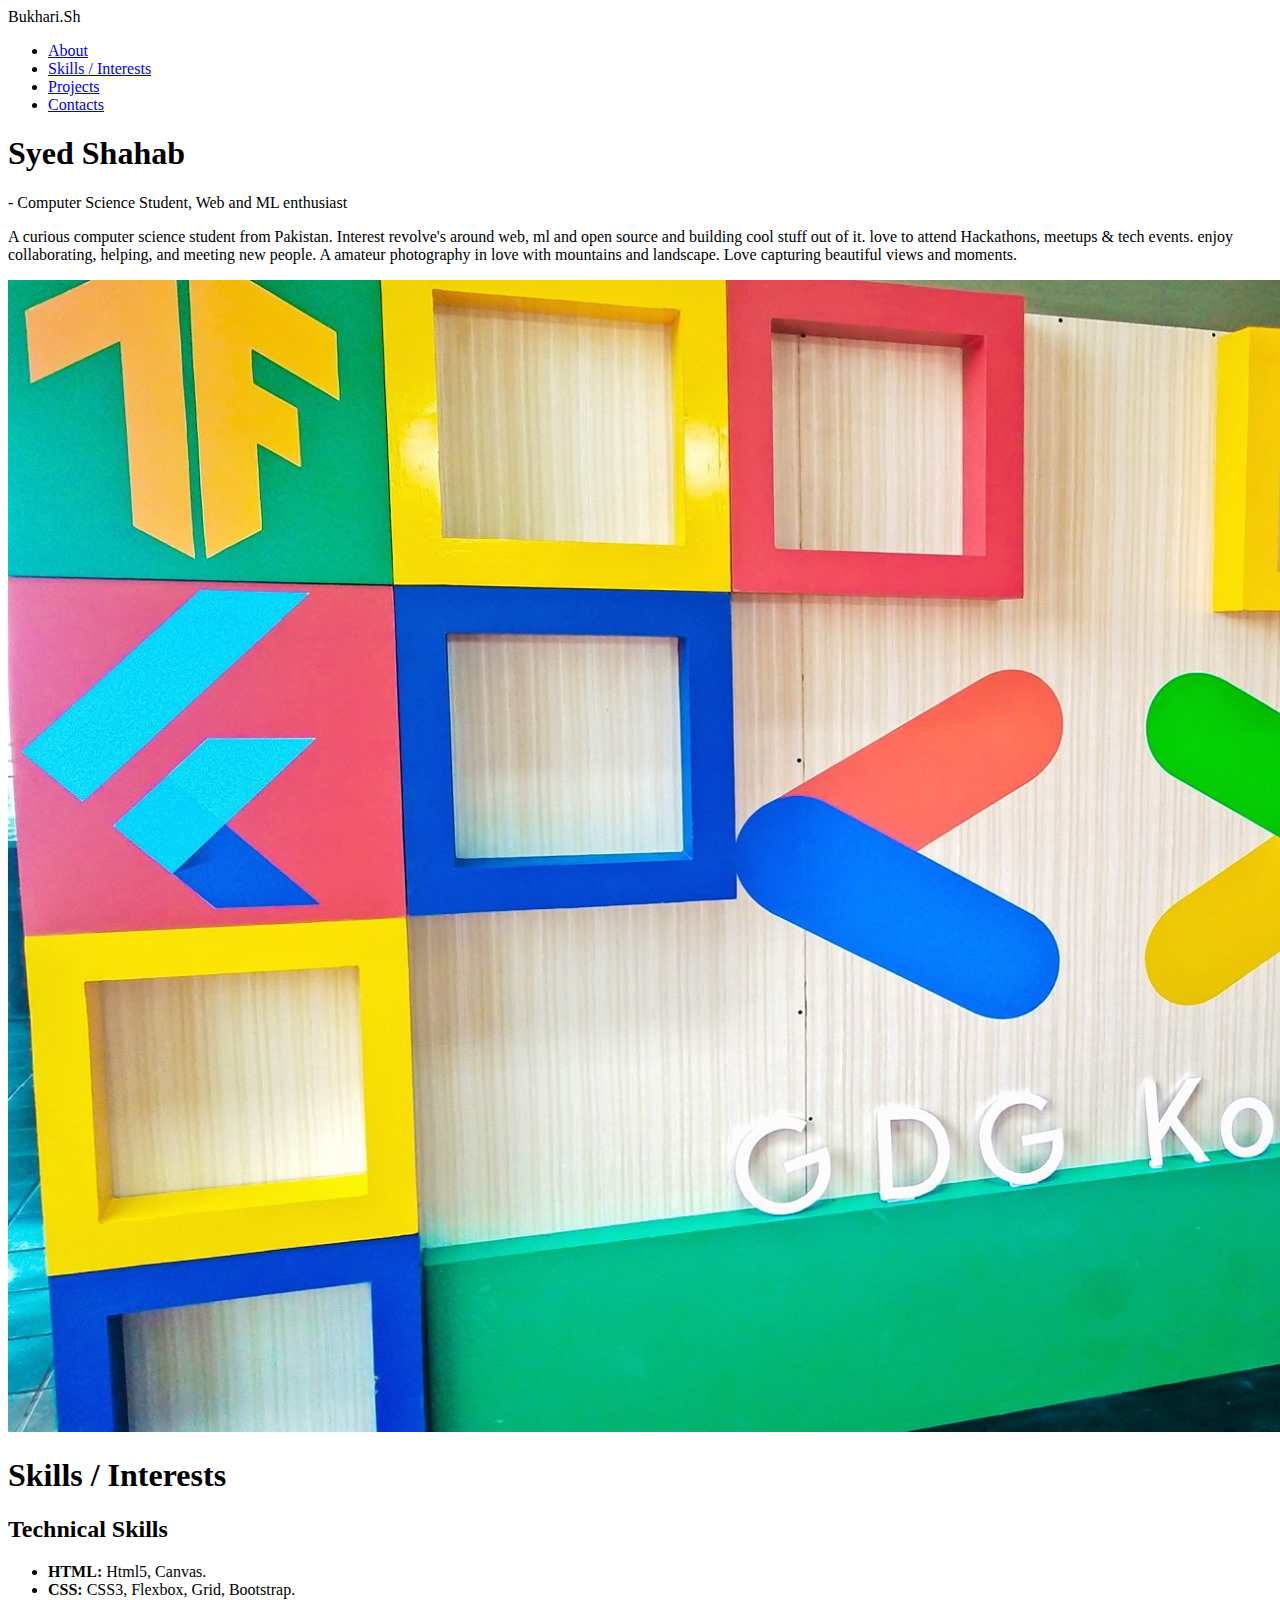
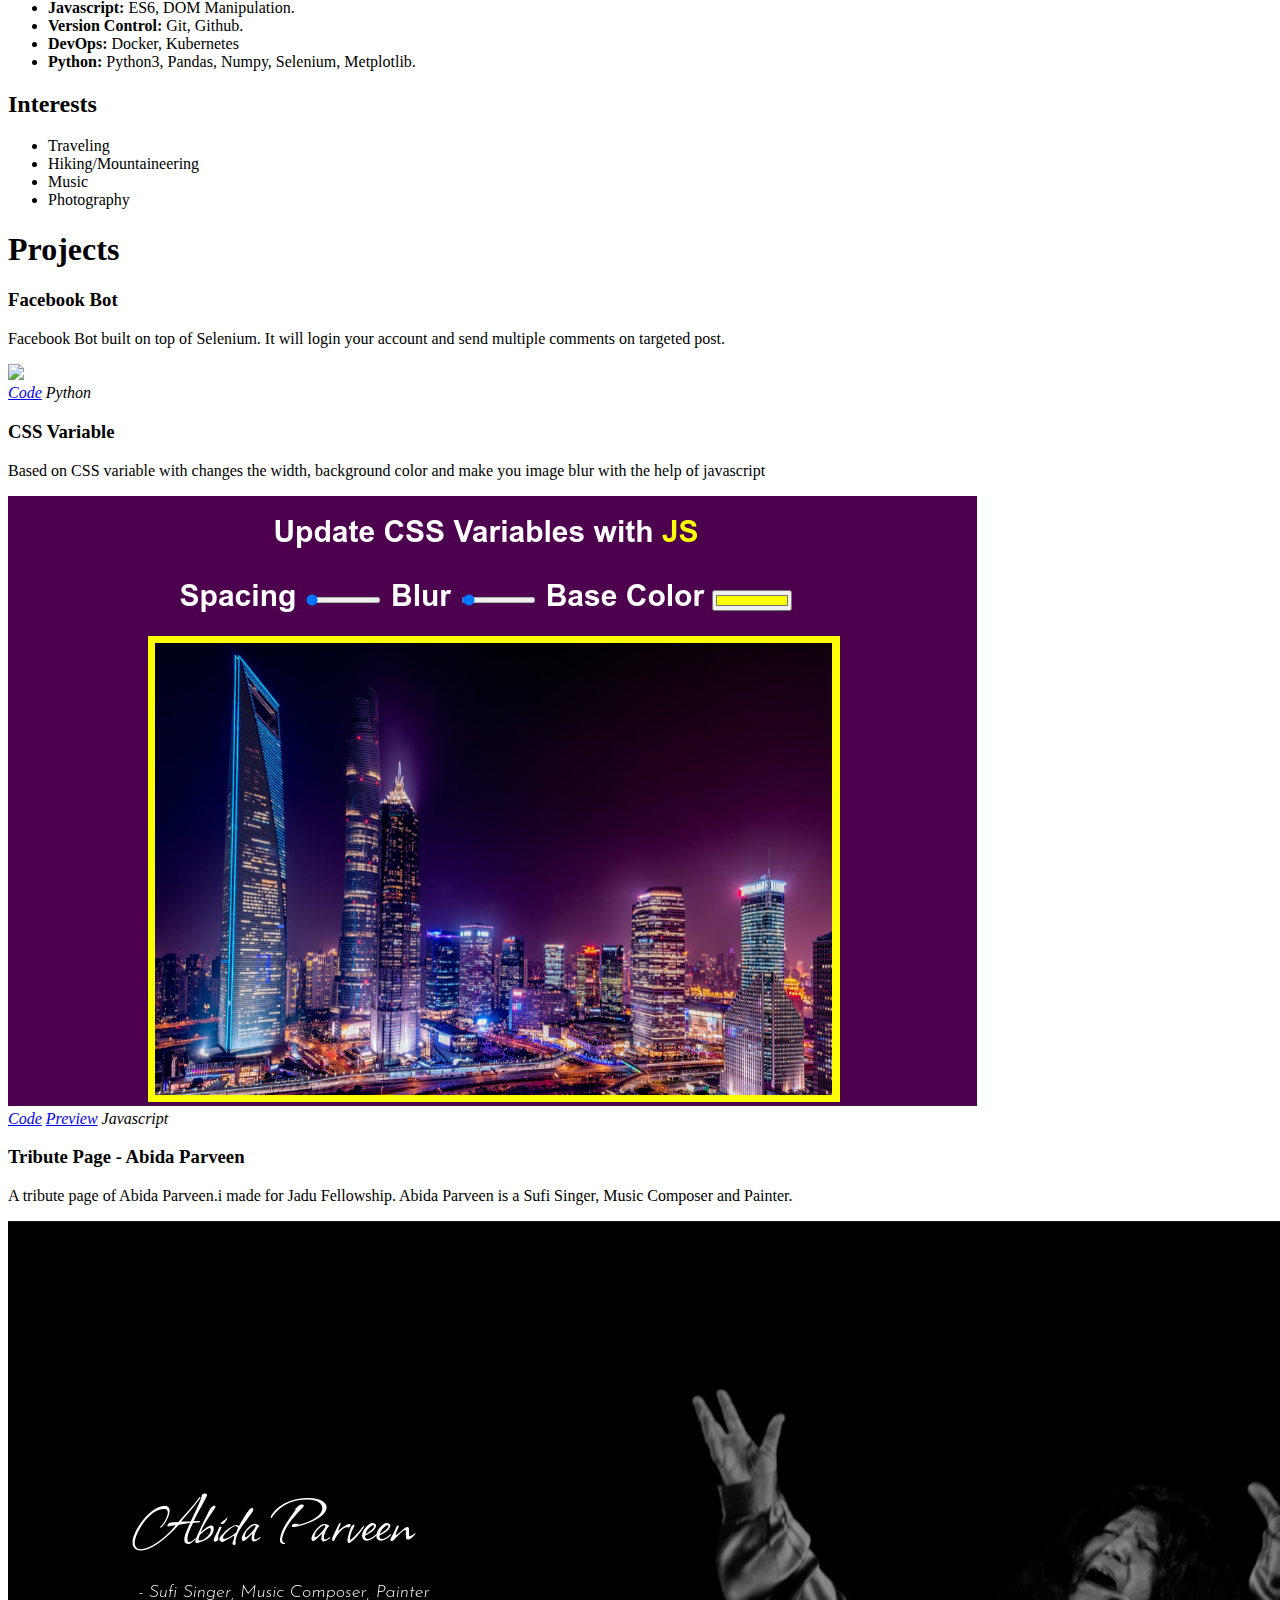
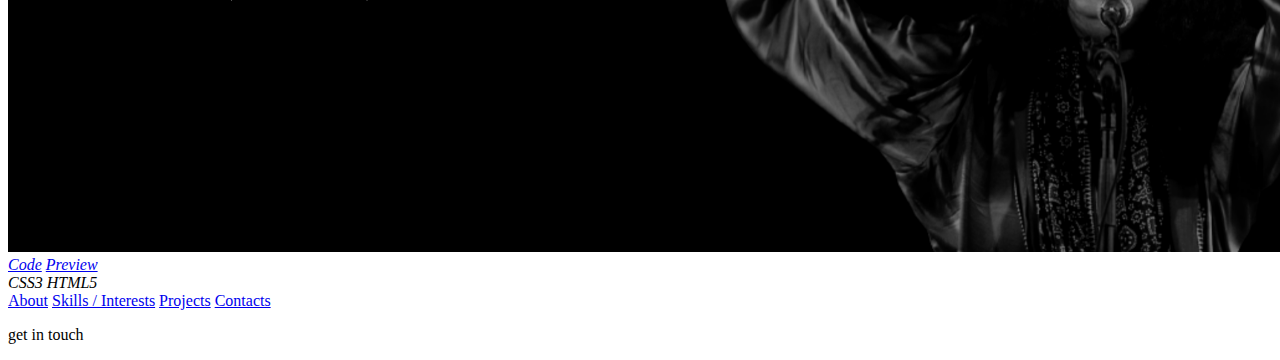
==== Projects/02 - Portfolio/index.html @ 8df920df "Portfolio page" ====
<!DOCTYPE html>
<html lang="en">
<head>
    <meta charset="UTF-8">
    <meta http-equiv="X-UA-Compatible" content="IE=edge">
    <meta name="viewport" content="width=device-width, initial-scale=1.0">
    <link rel="stylesheet" href="/css/style.css">
    <script src="https://kit.fontawesome.com/91a2397705.js" crossorigin="anonymous"></script>
    <title>Dev - Portfolio</title>
    <link rel = "icon" href = "css/images/icon.jpeg" 
        type = "image/x-icon">
</head>
<body> 
    <div class="nav">
        <div class="logo">Bukhari.Sh</div>
        <div class="navigation">
            <ul>
                <li><a href="#about">About</a></li>
                <li><a href="#skills-interest">Skills / Interests</a></li>
                <li><a href="#project">Projects</a></li>
                <li><a href="#contacts">Contacts</a></li>
            </ul>
        </div>
    </div>
    <div id="about" class="sec">
        <div class="bio">
            <h1 class="name">Syed  <span class="highlight">Shahab</span> </h1>
            <p class="title"> - Computer Science Student, Web and ML enthusiast</p>
            <p class="intro">
                A curious computer science student from Pakistan. Interest revolve's around web, ml and open source and building cool stuff out of it.
                love to attend Hackathons, meetups & tech events. enjoy collaborating, helping, and meeting new people. 
                A amateur photography in love with mountains and landscape. Love capturing
                beautiful views and moments.  
            </p>
        </div>
        <div class="my-pic">
            <img src="css/images/myPic.jpg" alt="Me at Google-IO" >
        </div>
    </div>

    <div id="skills-interest">
        <h1 class="heading"> Skills / Interests</h1>
            <div class="Skills">
                <h2>Technical Skills</h2>
                <ul>
                    <li><strong>HTML:</strong> Html5, Canvas.</li>
                    <li><strong>CSS:</strong> CSS3, Flexbox, Grid, Bootstrap.</li>
                    <li><strong>Javascript:</strong> ES6, DOM Manipulation.</li>
                    <li><strong>Version Control:</strong> Git, Github.</li>
                    <li><strong>DevOps:</strong> Docker, Kubernetes</li>
                    <li><strong>Python:</strong> Python3, Pandas, Numpy, Selenium, Metplotlib.</li>
                </ul>
            </div>
            <div class="Interests">
                <h2>Interests</h2>
                <ul>
                    <li>Traveling</li>
                    <li>Hiking/Mountaineering</li>
                    <li>Music</li>
                    <li>Photography</li>
                </ul>
            </div>
    </div>

    <div class="sec cards" id="project">
        <h1 class="heading"> Projects</h1>
        <div class="card fb">
            <h3 class="highlight">Facebook Bot</h3>
            <div class="detail">
                <p>Facebook Bot built on top of Selenium. It will login your account and send multiple comments on targeted post.</p>
            <img src="https://miro.medium.com/max/780/1*gF2Bwsma_aCnEcVtykj4NQ.png">
            </div>
            <div class="links-card">
                <a href="https://github.com/shahabbukhari/Python-Bootcamp-DSC-DSU/tree/main/week_3" target="_blank"><i class="fab fa-github"> Code</i></a>
                <i class="fab fa-python">  <span style="color: black;">Python</span></i>
            </div>
        </div>


        <div class="card css">
            <h3 class="highlight">CSS Variable</h3>
            <div class="detail">
                <p>Based on CSS variable with changes the width, background color and make you image blur with the help of javascript</p>
            <img src="css/images/project2.png">
            </div>
            <div class="links-card">
                <a href="https://github.com/shahabbukhari/Javascript30/blob/master/CSSVariables/JSControler.html" target="_blank"><i class="fab fa-github"> Code</i></a>
                <a href="https://shahabbukhari.github.io/Javascript30/CSSVariables/JSControler.html" target="_blank"><i class="fas fa-rocket"> Preview</i></a>
                <i class="fab fa-js-square"> <span style="color: black;">Javascript</span></i>
            </div>
        </div>


        <div class="card abida">
            <h3 class="highlight">Tribute Page - Abida Parveen</h3>
            <div class="detail">
                <p>A tribute page of Abida Parveen.i made for Jadu Fellowship. Abida Parveen is a Sufi Singer, Music Composer and Painter.</p>
            <img src="css/images/project3.png">
            </div>
            <div class="links-card">
                <a href="https://github.com/shahabbukhari/Jadu-Fellowship/tree/master/Projects/01%20-%20Tribute-Page" target="_blank"><i class="fab fa-github"> Code</i></a>
                <a href="https://shahabbukhari.github.io/Jadu-Fellowship/Projects/01%20-%20Tribute-Page/index.html" target="_blank"><i class="fas fa-rocket"> Preview</i></a>
                <div class="lang">
                    <i class="fab fa-css3-alt">  <span style="color: black;">CSS3</span></i>
                    <i class="fab fa-html5"> <span style="color: black;">HTML5</span></i>
                </div>
            </div>
        </div>
    </div>

    <div class="sec" id="contacts">
        <div class="links">
            <a href="#about">About</a>
            <a href="#skills-interest">Skills / Interests</a>
            <a href="#project">Projects</a>
            <a href="#contacts">Contacts</a>
        </div>
        <div class="profiles">
            <a href="https://github.com/shahabbukhari">
                <i class="fab fa-github"></i>
            </a>
            <a href="https://www.linkedin.com/in/syed-shahab-shah-bukhari-33169a183/"> 
                <i class="fab fa-linkedin"></i>
            </a> 
            <a href="https://dev.to/shahabbukhari"> 
                <i class="fab fa-dev"></i>
            </a>
        </div>
        <div class="text-contact">
            <p>
                get in touch
            </p>
        </div>
    </div>
</body>
</html>
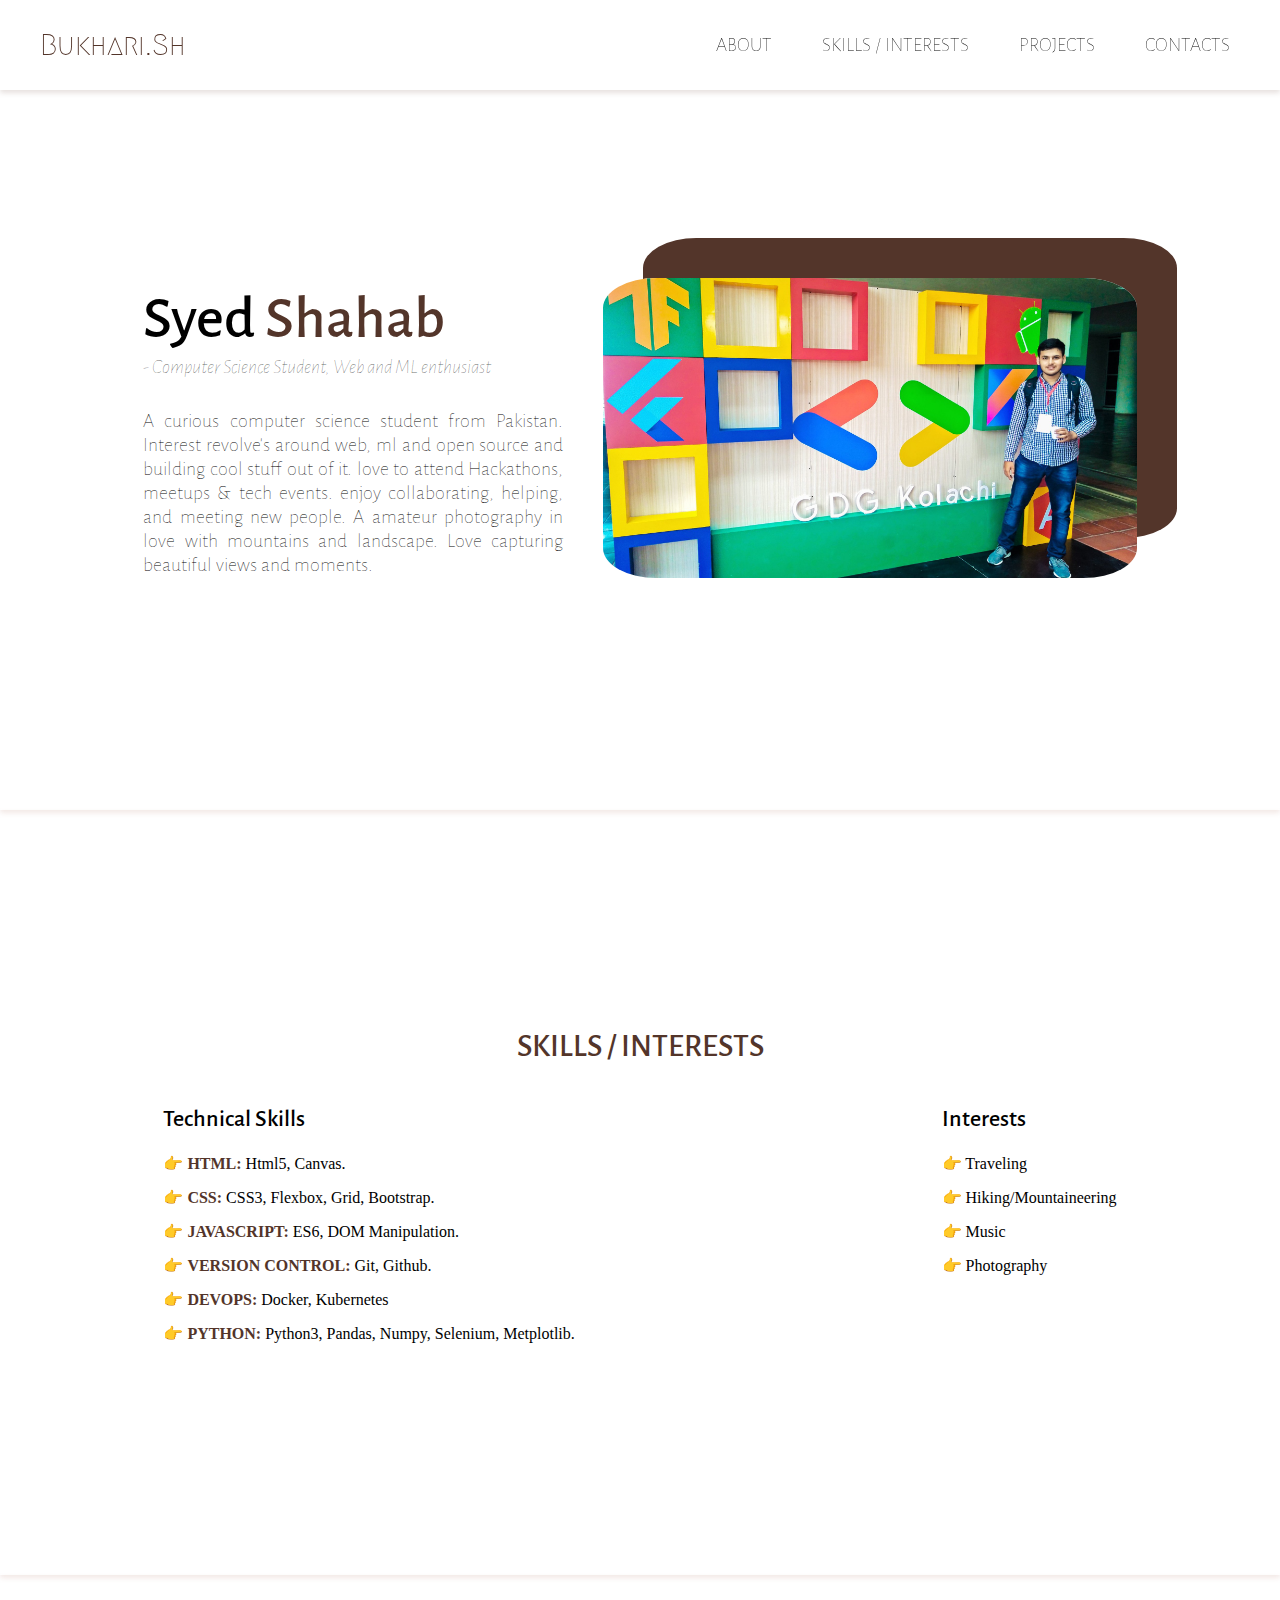
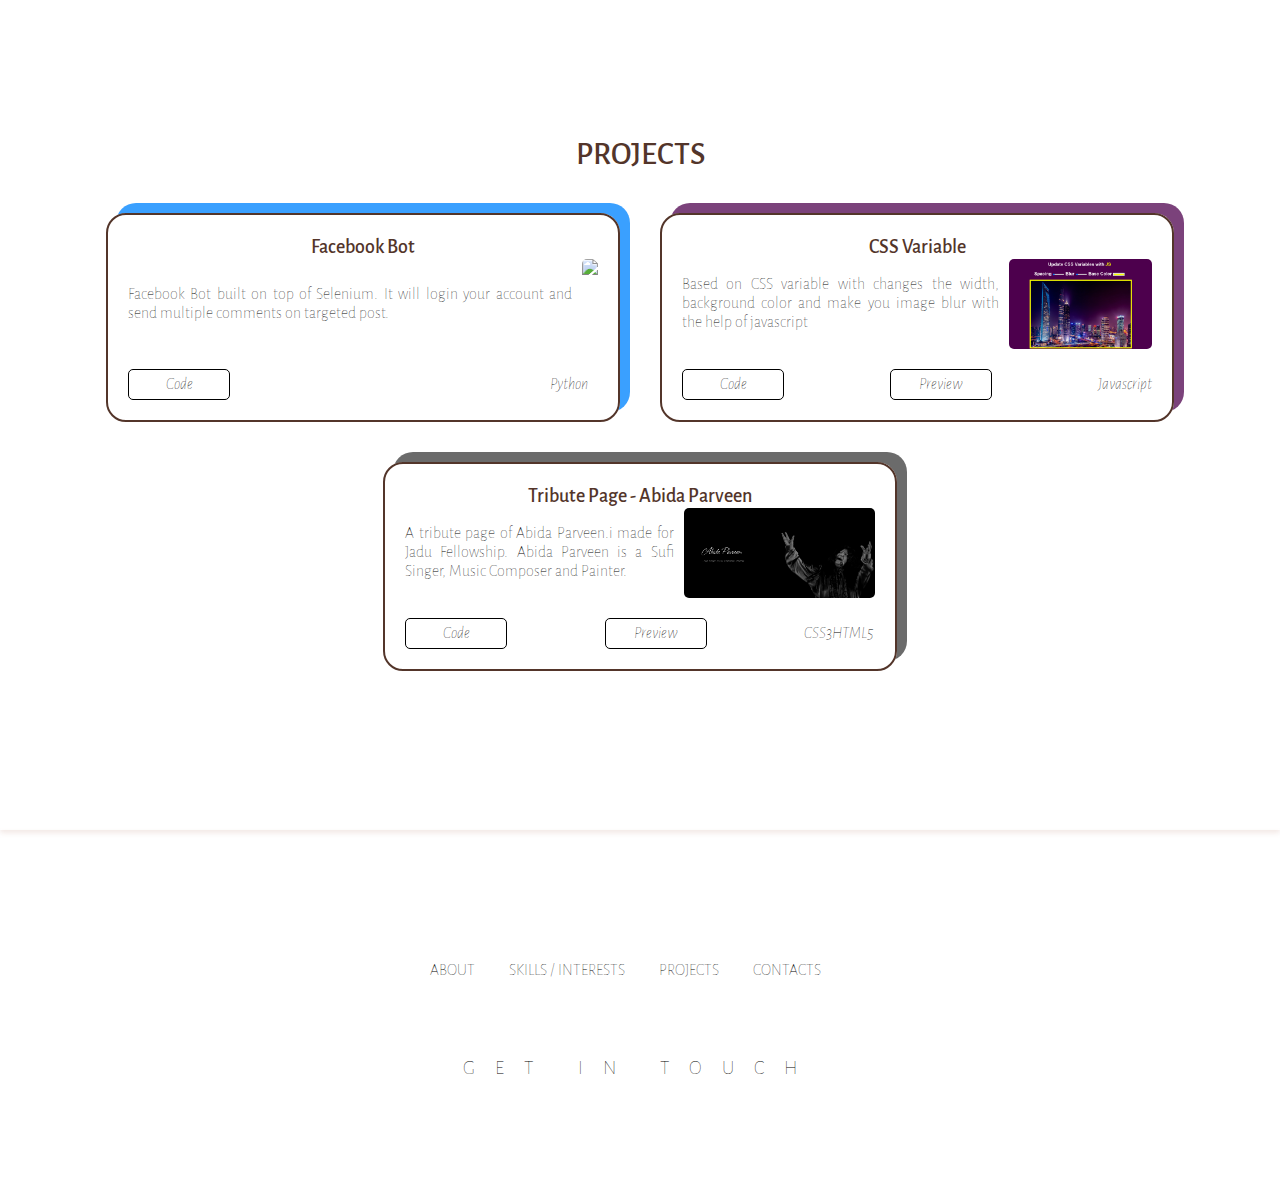
==== commit 9b3e4253: "Css Linked problem solved" ====
--- a/Projects/02 - Portfolio/index.html
+++ b/Projects/02 - Portfolio/index.html
@@ -4,7 +4,7 @@
     <meta charset="UTF-8">
     <meta http-equiv="X-UA-Compatible" content="IE=edge">
     <meta name="viewport" content="width=device-width, initial-scale=1.0">
-    <link rel="stylesheet" href="/css/style.css">
+    <link rel="stylesheet" href="css/style.css">
     <script src="https://kit.fontawesome.com/91a2397705.js" crossorigin="anonymous"></script>
     <title>Dev - Portfolio</title>
     <link rel = "icon" href = "css/images/icon.jpeg" 
--- a/Projects/02 - Portfolio/css/style.css
+++ b/Projects/02 - Portfolio/css/style.css
@@ -0,0 +1,240 @@
+@import url('https://fonts.googleapis.com/css2?family=Megrim&display=swap');
+@import url('https://fonts.googleapis.com/css2?family=Alegreya+Sans:ital,wght@1,300;1,500&display=swap');
+
+html {
+    scroll-behavior: smooth;
+}  
+* {
+    margin: 0;
+    padding: 0;
+    /* --primary-color: #6d5291; */
+    --primary-color: #53352a;
+    /* --backdround2: white; */
+
+}
+
+.nav {
+    height: 10vh;
+    justify-content: space-between;
+    align-items: center;
+    box-shadow: 0px 3px 5px #7854472d;
+    position: fixed;
+    width: 100%;
+    display: flex;
+    background-color: white;
+}
+.logo {
+    flex: 1 1;
+    margin-left: 40px;
+    font-size: 30px;
+    font-family: 'Megrim', cursive;
+    color: var(--primary-color);
+}
+.navigation > ul {
+    list-style: none;
+    display: flex;
+}
+.navigation > ul > li {
+    margin-right: 50px;
+    font-size: 20px;
+}
+li > a {
+    text-decoration: none;
+    color: var(--text-color);
+    text-transform: uppercase;
+}
+
+.navigation ul > li:hover {
+    color: var(--primary-color);
+}
+
+.sec {
+    display: flex;
+    justify-content: center;
+    align-items: center;
+    height: 90vh;
+    box-shadow: 0px 3px 5px #b985722d;
+    box-sizing: border-box;
+    flex-wrap: wrap;
+    /* gap: 20px 20px */
+}
+#about {
+    padding-top: 50px;
+}
+.bio {
+    margin-right: 40px;
+}
+.name {
+    font-size: 60px;
+}
+.my-pic > img {
+    height: 300px;
+    border-radius: 10%;
+    box-shadow: 40px -40px var(--primary-color);
+}
+.highlight {
+    color: var(--primary-color);
+}
+.title {
+    font-size: 20px;
+    font-style: italic;
+    color: rgba(0, 0, 0, 0.616)
+}
+.intro {
+    margin-top: 30px;
+    width: 420px;
+    font-size: 20px;
+    text-align: justify;
+}
+
+#skills-interest {
+    height: 85vh;
+    background-color: var(--backdround2);
+    box-shadow: 0px 3px 5px #b985722d;
+    display: flex;
+    flex-wrap: wrap;
+    justify-content: space-around;
+    align-content: center;
+    gap: 40px;
+}
+.heading {
+    flex-basis: 100%;
+    text-align: center;
+    color: var(--primary-color);
+    text-transform: uppercase;
+}
+
+#skills-interest h2 {
+    margin-bottom: 20px;
+}
+
+#skills-interest  ul > li{
+    list-style: none;
+    margin-bottom: 15px;
+}
+#skills-interest  ul > li::before{
+    content: "👉 ";
+}
+strong {
+    text-transform: uppercase;
+    color: var(--primary-color);
+}
+
+.card {
+    flex-basis: 470px;
+    display: flex;
+    flex-direction: column;
+    border: 2px solid var(--primary-color);
+    border-radius: 20px;
+    padding: 20px;
+    justify-content: center;
+    /* align-items: center; */
+    box-shadow: 10px 10px 30px #0000002d;
+
+}
+.cards {
+    height: 95vh;
+    gap: 40px;
+    align-content: center;
+}
+.card img {
+    height: 90px;
+    margin-left: 10px;
+    border-radius: 5px;
+}
+.card div {
+    display: flex;
+    justify-content: space-between;
+    align-items: center;
+    text-align: justify;
+}
+.links-card {
+    margin-top: 20px;
+}
+.fa-python{
+    margin-right: 10px;
+    color: green;
+}
+
+.card > h3{
+    text-align: center;
+    font-size: 20px;
+}
+
+.links-card a {
+    text-align: center;
+    width: 80px;
+    text-decoration: none;
+    color: black;
+    border: 1px solid black;
+    padding: 5px 10px;
+    border-radius: 5px;
+}
+.links-card a:hover {
+    background-color: var(--primary-color);
+    color: white;
+}
+.lang {
+    margin-right: 2px;
+}
+.fb {
+    box-shadow: 10px -10px  0 #0084ffc5;
+}
+.css {
+    box-shadow: 10px -10px  0 #4d004dbd;
+}
+.abida {
+    box-shadow: 10px -10px  0 rgba(0, 0, 0, 0.582);
+}
+.fa-js-square {
+    color: rgb(192, 192, 21);
+}
+.fa-html5 {
+    color: orange;
+}
+.fa-css3-alt {
+    color: blue;
+}
+
+#contacts {
+    flex-direction: column;
+    height: 40vh;
+}
+#contacts div {
+    margin-top: 20px;
+}
+
+.links a {
+    text-decoration: none;
+    color: black;
+    margin-right: 30px;  
+    text-transform: uppercase;
+}
+
+.profiles i {
+    font-size: 30px;
+    margin-right: 20px;
+}
+.text-contact {
+    text-transform: uppercase;
+    font-size: 20px;
+    letter-spacing: 20px;
+    font-weight: 100;
+}
+.profiles a {
+    text-decoration: none;
+    color: black;
+}
+.profiles a:hover {
+    color: var(--primary-color);
+}
+
+h1, h2, h3, h4 {
+    font-family: 'Alegreya Sans', sans-serif;
+    font-weight: 500;
+}
+
+p, a,i {
+    font-family: 'Alegreya Sans', sans-serif;
+    font-weight: 200;
+}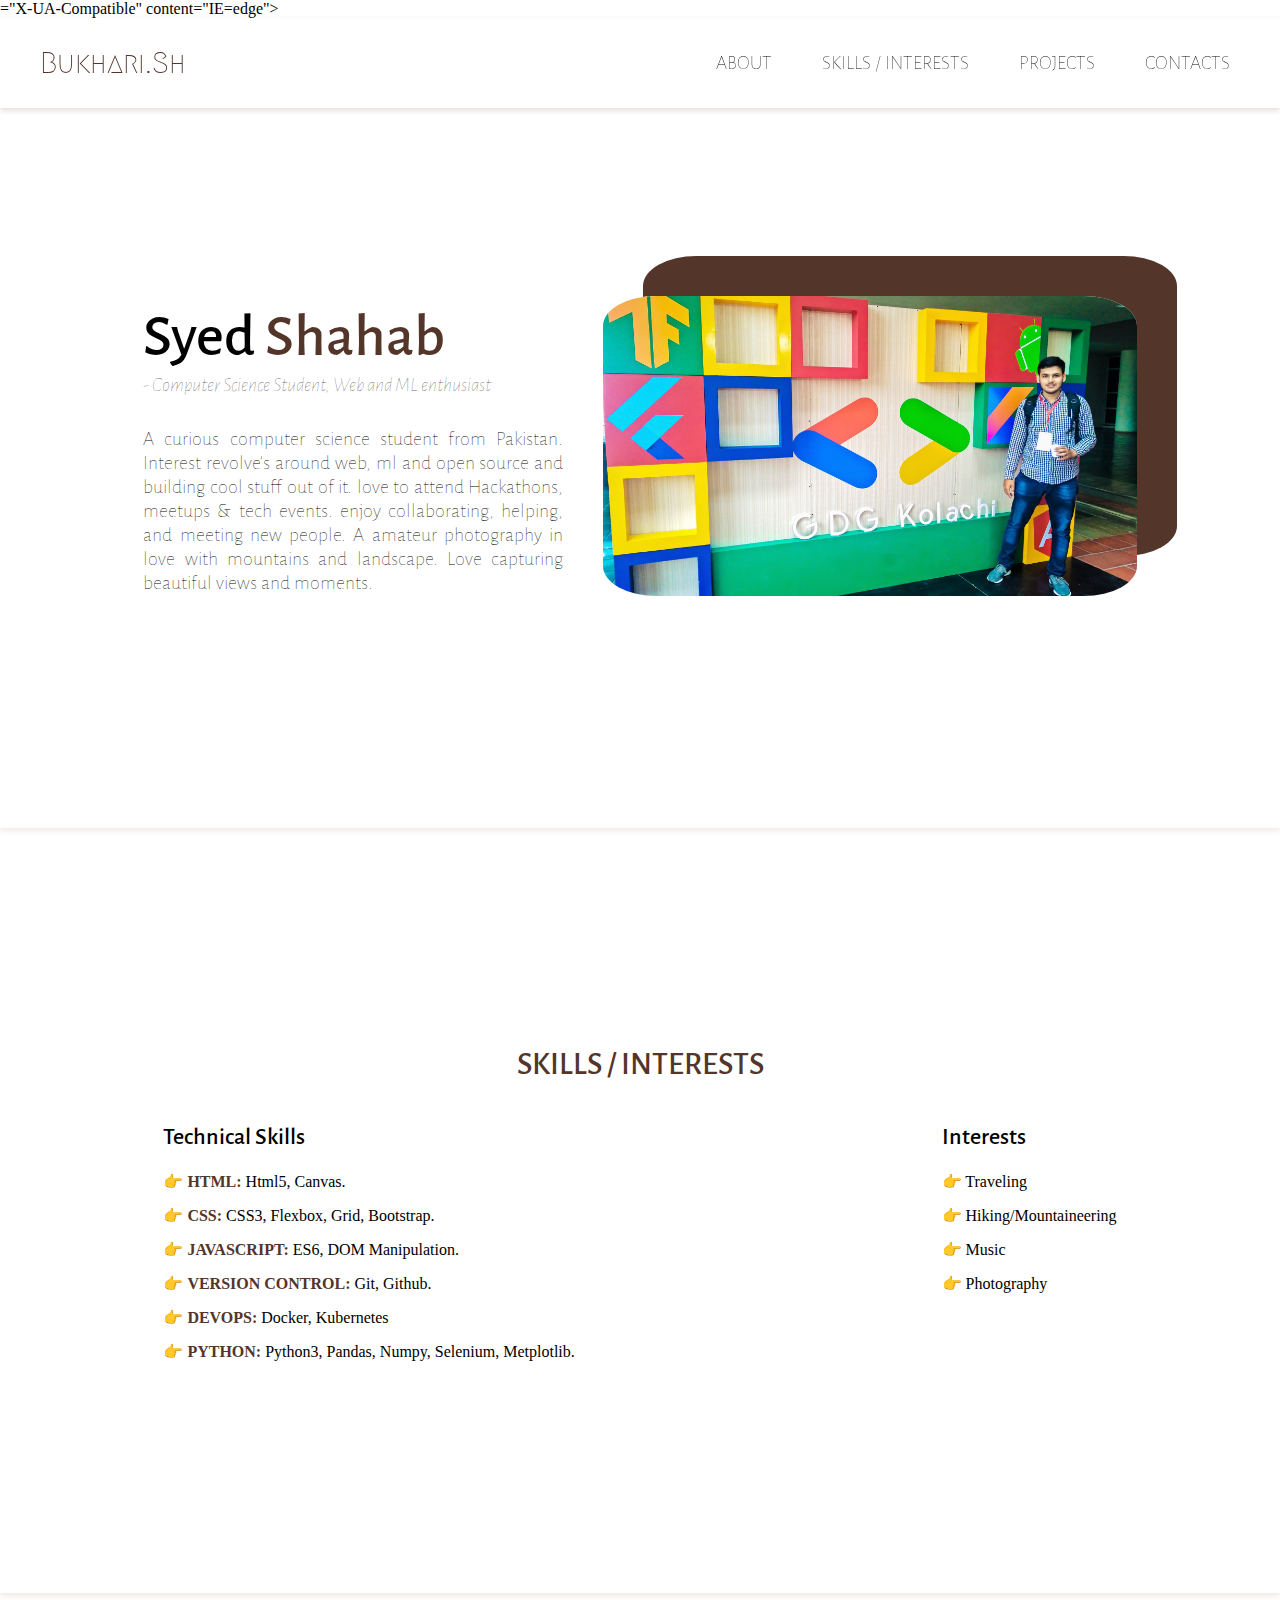
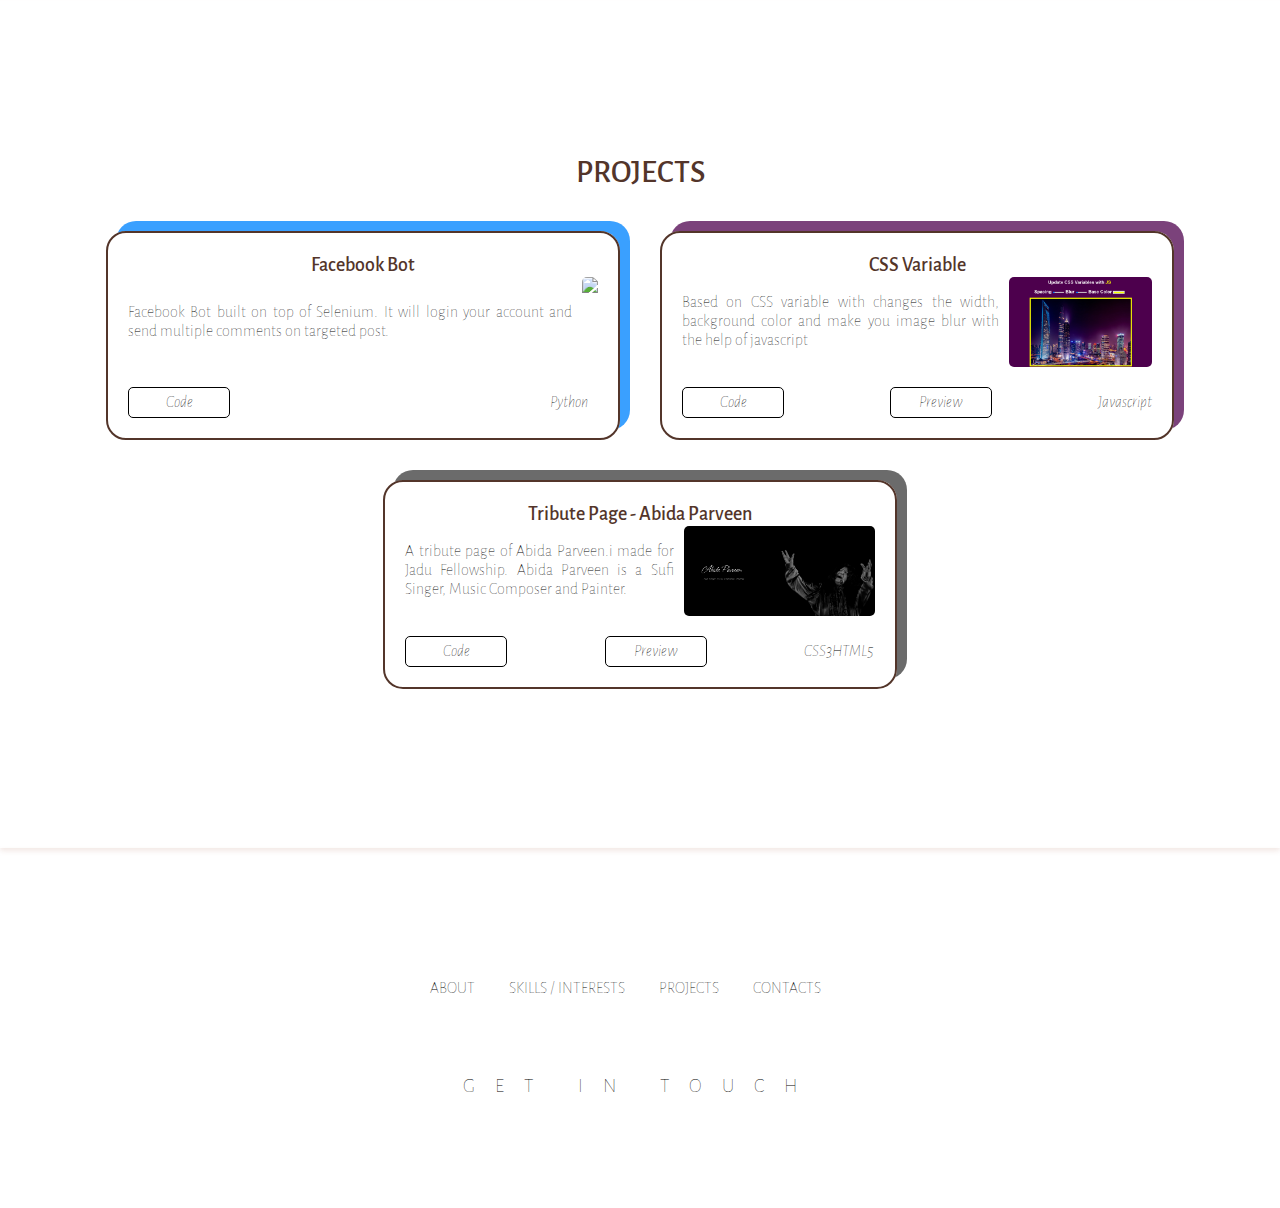
==== commit 7fa7aa35: "Animated Slider" ====
--- a/Projects/02 - Portfolio/index.html
+++ b/Projects/02 - Portfolio/index.html
@@ -2,7 +2,7 @@
 <html lang="en">
 <head>
     <meta charset="UTF-8">
-    <meta http-equiv="X-UA-Compatible" content="IE=edge">
+    ="X-UA-Compatible" content="IE=edge">
     <meta name="viewport" content="width=device-width, initial-scale=1.0">
     <link rel="stylesheet" href="css/style.css">
     <script src="https://kit.fontawesome.com/91a2397705.js" crossorigin="anonymous"></script>
